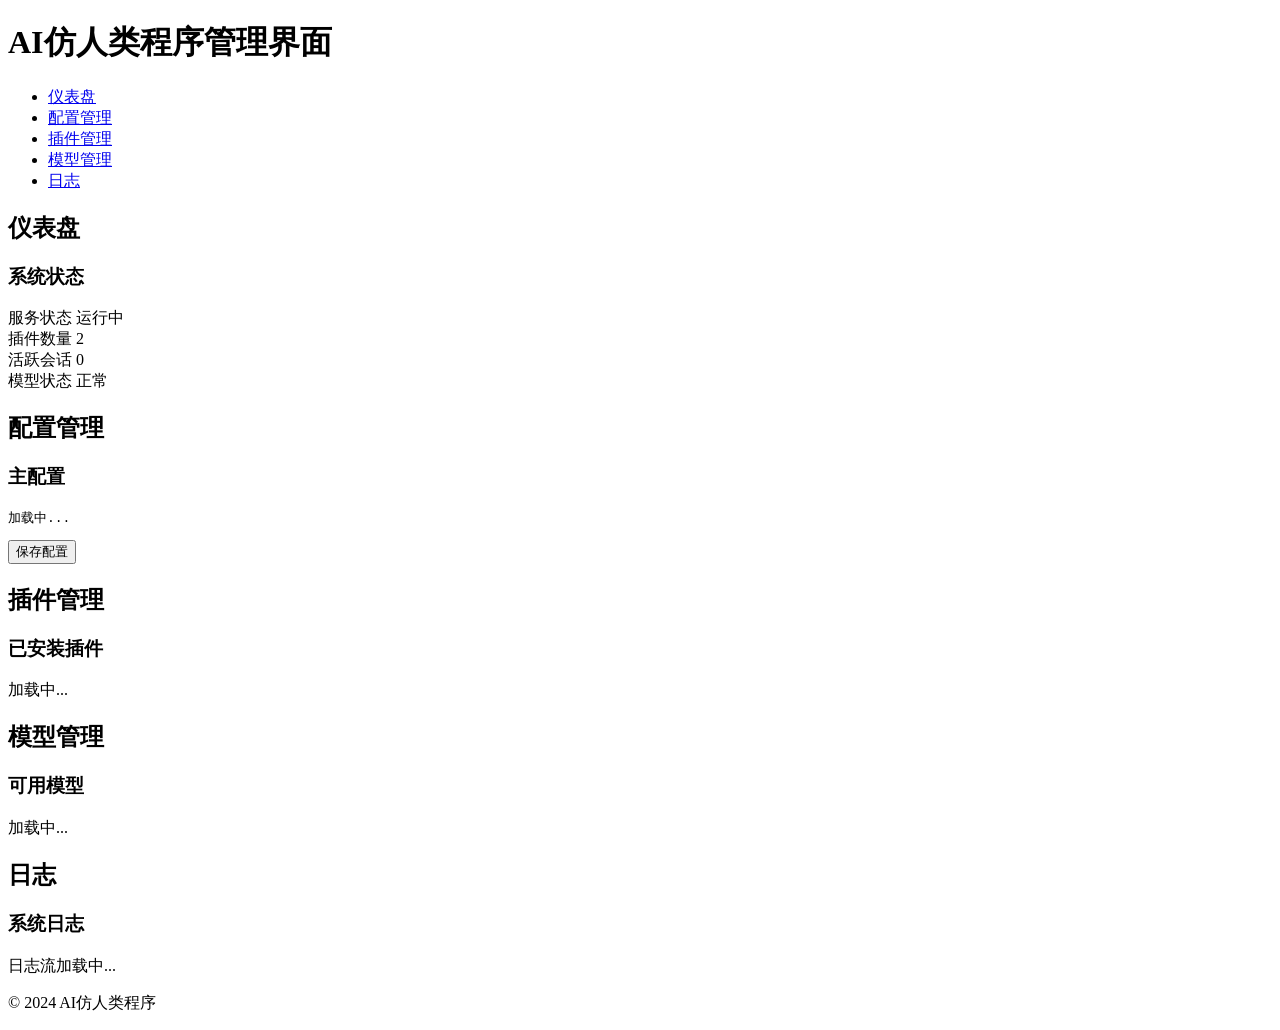
==== webui/templates/index.html @ f4cbf7e7 "Upload configuration files and WebUI static files" ====
<!DOCTYPE html>
<html lang="zh-CN">
<head>
    <meta charset="UTF-8">
    <meta name="viewport" content="width=device-width, initial-scale=1.0">
    <title>AI仿人类程序管理界面</title>
    <link rel="stylesheet" href="/static/css/styles.css">
</head>
<body>
    <div class="container">
        <header>
            <h1>AI仿人类程序管理界面</h1>
            <nav>
                <ul>
                    <li><a href="#dashboard">仪表盘</a></li>
                    <li><a href="#config">配置管理</a></li>
                    <li><a href="#plugins">插件管理</a></li>
                    <li><a href="#models">模型管理</a></li>
                    <li><a href="#logs">日志</a></li>
                </ul>
            </nav>
        </header>
        
        <main>
            <section id="dashboard">
                <h2>仪表盘</h2>
                <div class="card">
                    <h3>系统状态</h3>
                    <div class="status-grid">
                        <div class="status-item">
                            <span class="status-label">服务状态</span>
                            <span class="status-value" id="service-status">运行中</span>
                        </div>
                        <div class="status-item">
                            <span class="status-label">插件数量</span>
                            <span class="status-value" id="plugin-count">2</span>
                        </div>
                        <div class="status-item">
                            <span class="status-label">活跃会话</span>
                            <span class="status-value" id="session-count">0</span>
                        </div>
                        <div class="status-item">
                            <span class="status-label">模型状态</span>
                            <span class="status-value" id="model-status">正常</span>
                        </div>
                    </div>
                </div>
            </section>
            
            <section id="config">
                <h2>配置管理</h2>
                <div class="card">
                    <h3>主配置</h3>
                    <div class="config-content">
                        <pre id="config-json">加载中...</pre>
                        <button id="save-config">保存配置</button>
                    </div>
                </div>
            </section>
            
            <section id="plugins">
                <h2>插件管理</h2>
                <div class="card">
                    <h3>已安装插件</h3>
                    <div id="plugin-list">加载中...</div>
                </div>
            </section>
            
            <section id="models">
                <h2>模型管理</h2>
                <div class="card">
                    <h3>可用模型</h3>
                    <div id="model-list">加载中...</div>
                </div>
            </section>
            
            <section id="logs">
                <h2>日志</h2>
                <div class="card">
                    <h3>系统日志</h3>
                    <div id="logs-content" class="logs-container">
                        <p>日志流加载中...</p>
                    </div>
                </div>
            </section>
        </main>
        
        <footer>
            <p>© 2024 AI仿人类程序</p>
        </footer>
    </div>
    
    <script src="/static/js/main.js"></script>
</body>
</html>
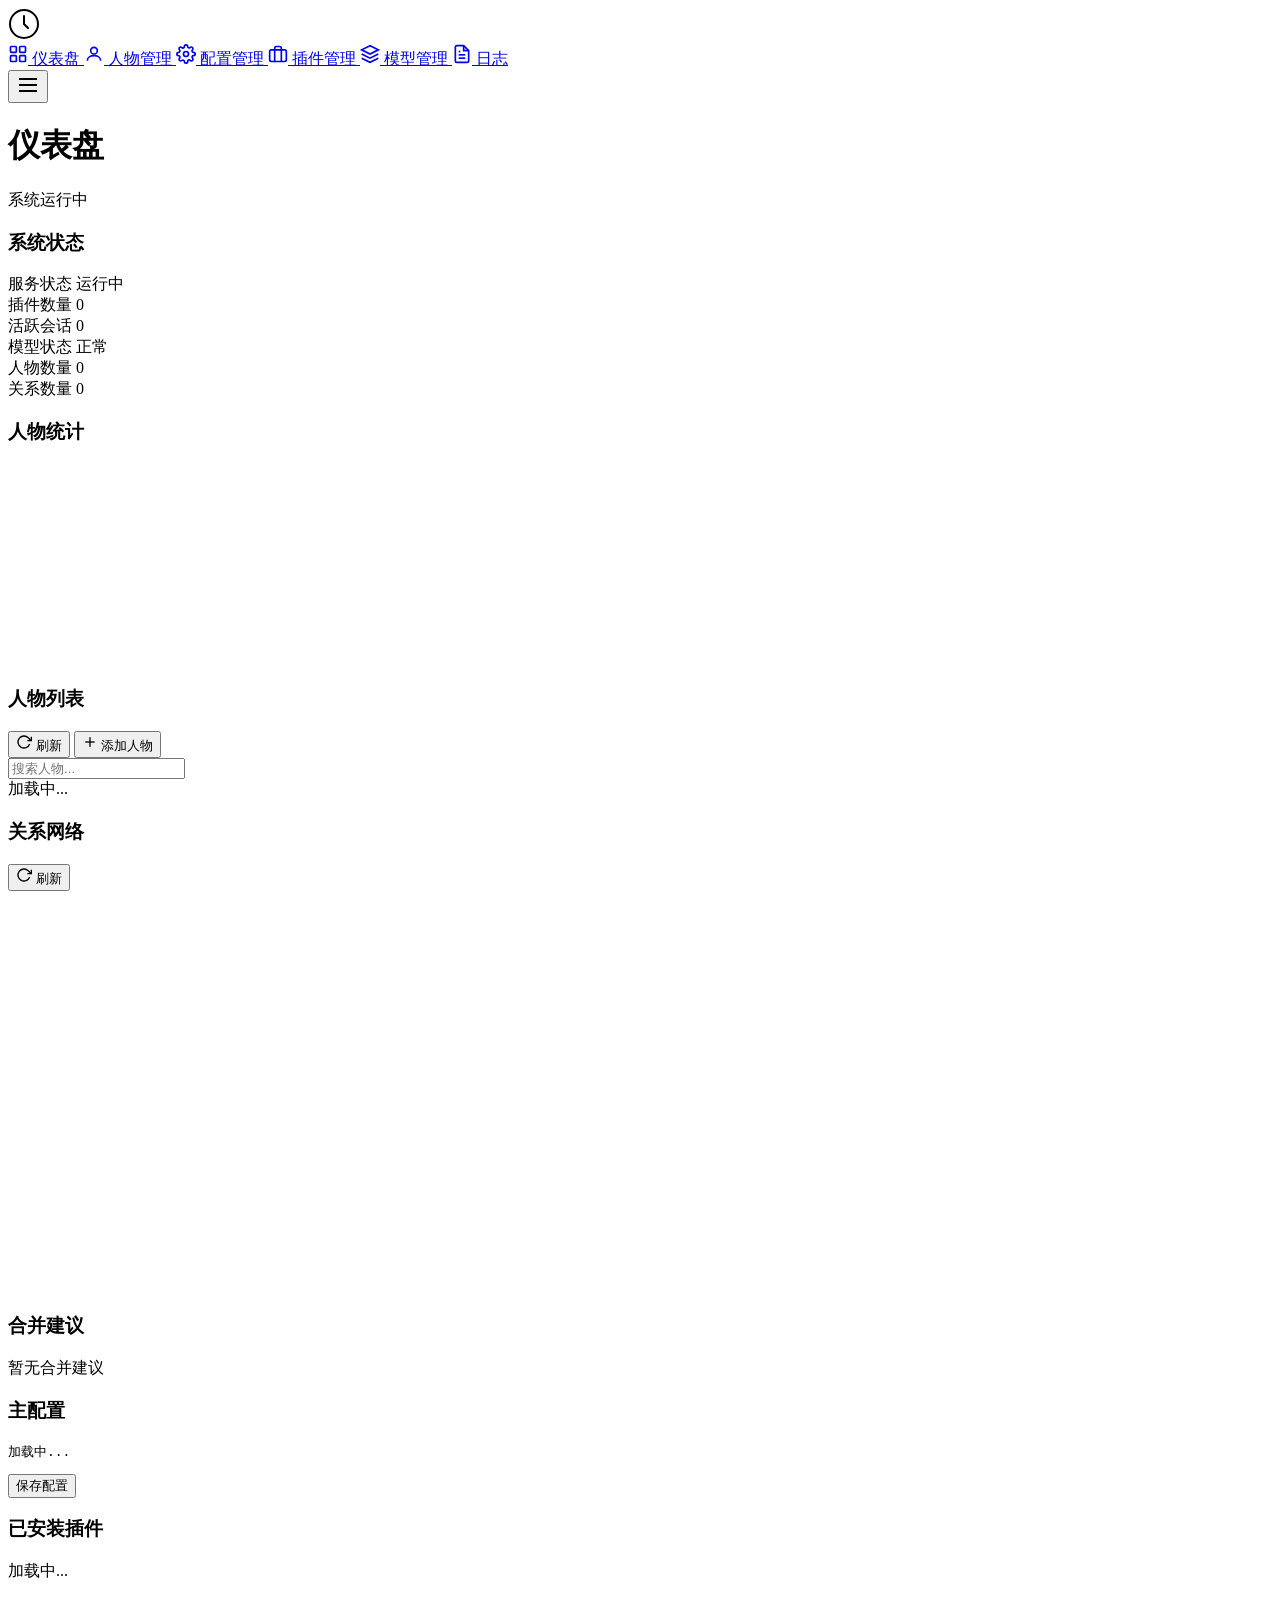
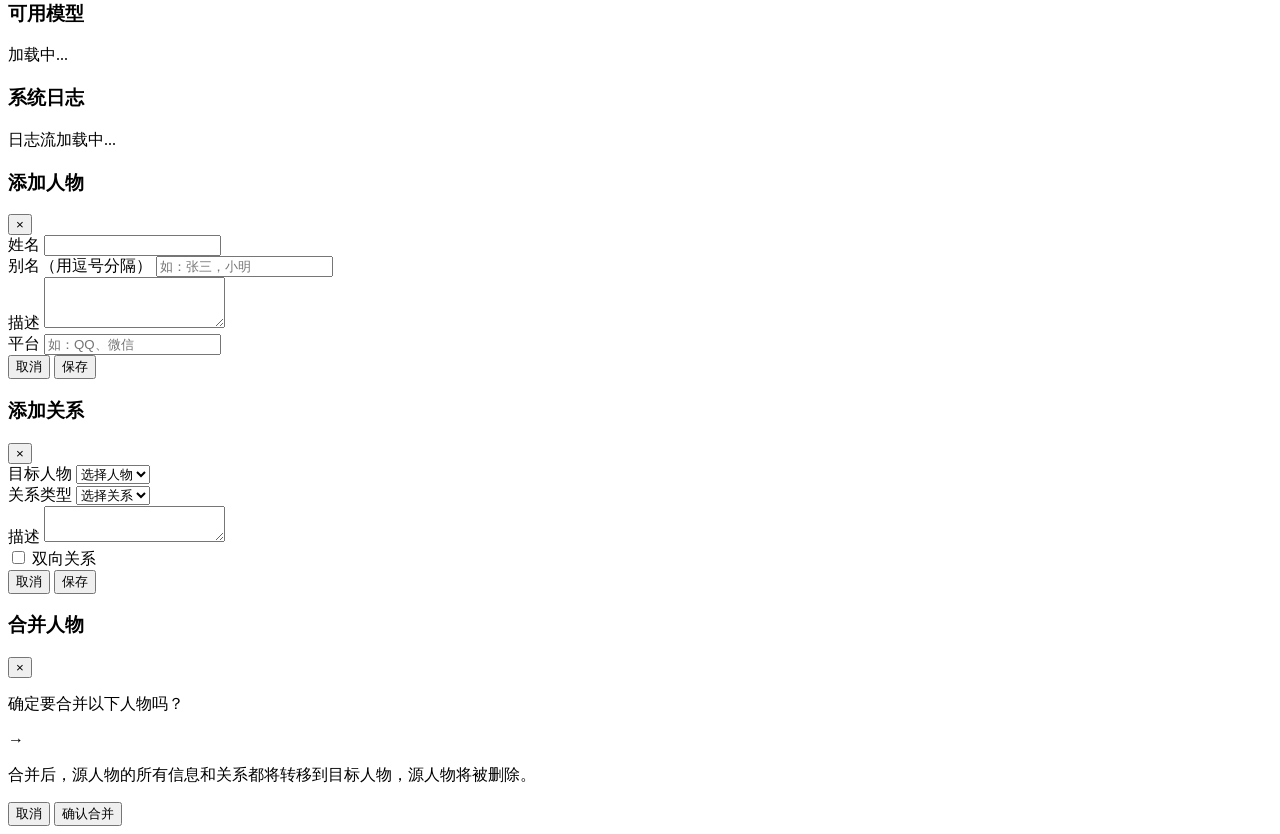
==== commit 82dd6eac: "feat: 人物关系网与可视化管理 Co-authored-by: traeagent <traeagent@users.noreply.github.com>" ====
--- a/webui/templates/index.html
+++ b/webui/templates/index.html
@@ -7,75 +7,206 @@
     <link rel="stylesheet" href="/static/css/styles.css">
 </head>
 <body>
-    <div class="container">
-        <header>
-            <h1>AI仿人类程序管理界面</h1>
-            <nav>
-                <ul>
-                    <li><a href="#dashboard">仪表盘</a></li>
-                    <li><a href="#config">配置管理</a></li>
-                    <li><a href="#plugins">插件管理</a></li>
-                    <li><a href="#models">模型管理</a></li>
-                    <li><a href="#logs">日志</a></li>
-                </ul>
-            </nav>
+    <div class="sidebar" id="sidebar">
+        <div class="sidebar-header">
+            <div class="logo">
+                <svg width="32" height="32" viewBox="0 0 32 32" fill="none">
+                    <circle cx="16" cy="16" r="14" stroke="currentColor" stroke-width="2"/>
+                    <path d="M16 8v8l4 4" stroke="currentColor" stroke-width="2" stroke-linecap="round"/>
+                </svg>
+            </div>
+        </div>
+        <nav class="sidebar-nav">
+            <a href="#dashboard" class="nav-item active" data-section="dashboard">
+                <svg width="20" height="20" viewBox="0 0 24 24" fill="none" stroke="currentColor" stroke-width="2">
+                    <rect x="3" y="3" width="7" height="7" rx="1"/>
+                    <rect x="14" y="3" width="7" height="7" rx="1"/>
+                    <rect x="3" y="14" width="7" height="7" rx="1"/>
+                    <rect x="14" y="14" width="7" height="7" rx="1"/>
+                </svg>
+                <span>仪表盘</span>
+            </a>
+            <a href="#characters" class="nav-item" data-section="characters">
+                <svg width="20" height="20" viewBox="0 0 24 24" fill="none" stroke="currentColor" stroke-width="2">
+                    <circle cx="12" cy="8" r="4"/>
+                    <path d="M4 20c0-4 4-6 8-6s8 2 8 6"/>
+                </svg>
+                <span>人物管理</span>
+            </a>
+            <a href="#config" class="nav-item" data-section="config">
+                <svg width="20" height="20" viewBox="0 0 24 24" fill="none" stroke="currentColor" stroke-width="2">
+                    <circle cx="12" cy="12" r="3"/>
+                    <path d="M19.4 15a1.65 1.65 0 0 0 .33 1.82l.06.06a2 2 0 0 1 0 2.83 2 2 0 0 1-2.83 0l-.06-.06a1.65 1.65 0 0 0-1.82-.33 1.65 1.65 0 0 0-1 1.51V21a2 2 0 0 1-2 2 2 2 0 0 1-2-2v-.09A1.65 1.65 0 0 0 9 19.4a1.65 1.65 0 0 0-1.82.33l-.06.06a2 2 0 0 1-2.83 0 2 2 0 0 1 0-2.83l.06-.06a1.65 1.65 0 0 0 .33-1.82 1.65 1.65 0 0 0-1.51-1H3a2 2 0 0 1-2-2 2 2 0 0 1 2-2h.09A1.65 1.65 0 0 0 4.6 9a1.65 1.65 0 0 0-.33-1.82l-.06-.06a2 2 0 0 1 0-2.83 2 2 0 0 1 2.83 0l.06.06a1.65 1.65 0 0 0 1.82.33H9a1.65 1.65 0 0 0 1-1.51V3a2 2 0 0 1 2-2 2 2 0 0 1 2 2v.09a1.65 1.65 0 0 0 1 1.51 1.65 1.65 0 0 0 1.82-.33l.06-.06a2 2 0 0 1 2.83 0 2 2 0 0 1 0 2.83l-.06.06a1.65 1.65 0 0 0-.33 1.82V9a1.65 1.65 0 0 0 1.51 1H21a2 2 0 0 1 2 2 2 2 0 0 1-2 2h-.09a1.65 1.65 0 0 0-1.51 1z"/>
+                </svg>
+                <span>配置管理</span>
+            </a>
+            <a href="#plugins" class="nav-item" data-section="plugins">
+                <svg width="20" height="20" viewBox="0 0 24 24" fill="none" stroke="currentColor" stroke-width="2">
+                    <rect x="2" y="7" width="20" height="14" rx="2" ry="2"/>
+                    <path d="M16 21V5a2 2 0 0 0-2-2h-4a2 2 0 0 0-2 2v16"/>
+                </svg>
+                <span>插件管理</span>
+            </a>
+            <a href="#models" class="nav-item" data-section="models">
+                <svg width="20" height="20" viewBox="0 0 24 24" fill="none" stroke="currentColor" stroke-width="2">
+                    <path d="M12 2L2 7l10 5 10-5-10-5z"/>
+                    <path d="M2 17l10 5 10-5"/>
+                    <path d="M2 12l10 5 10-5"/>
+                </svg>
+                <span>模型管理</span>
+            </a>
+            <a href="#logs" class="nav-item" data-section="logs">
+                <svg width="20" height="20" viewBox="0 0 24 24" fill="none" stroke="currentColor" stroke-width="2">
+                    <path d="M14 2H6a2 2 0 0 0-2 2v16a2 2 0 0 0 2 2h12a2 2 0 0 0 2-2V8z"/>
+                    <polyline points="14 2 14 8 20 8"/>
+                    <line x1="16" y1="13" x2="8" y2="13"/>
+                    <line x1="16" y1="17" x2="8" y2="17"/>
+                    <polyline points="10 9 9 9 8 9"/>
+                </svg>
+                <span>日志</span>
+            </a>
+        </nav>
+    </div>
+    
+    <button class="mobile-menu-btn" id="mobileMenuBtn">
+        <svg width="24" height="24" viewBox="0 0 24 24" fill="none" stroke="currentColor" stroke-width="2">
+            <line x1="3" y1="12" x2="21" y2="12"/>
+            <line x1="3" y1="6" x2="21" y2="6"/>
+            <line x1="3" y1="18" x2="21" y2="18"/>
+        </svg>
+    </button>
+    
+    <div class="main-content">
+        <header class="topbar">
+            <div class="topbar-title">
+                <h1 id="pageTitle">仪表盘</h1>
+            </div>
+            <div class="topbar-actions">
+                <span class="status-indicator online"></span>
+                <span class="status-text">系统运行中</span>
+            </div>
         </header>
         
-        <main>
-            <section id="dashboard">
-                <h2>仪表盘</h2>
-                <div class="card">
-                    <h3>系统状态</h3>
-                    <div class="status-grid">
-                        <div class="status-item">
-                            <span class="status-label">服务状态</span>
-                            <span class="status-value" id="service-status">运行中</span>
+        <main class="content-area">
+            <section id="dashboard" class="content-section active">
+                <div class="card-grid">
+                    <div class="card">
+                        <h3>系统状态</h3>
+                        <div class="status-grid">
+                            <div class="status-item">
+                                <span class="status-label">服务状态</span>
+                                <span class="status-value" id="service-status">运行中</span>
+                            </div>
+                            <div class="status-item">
+                                <span class="status-label">插件数量</span>
+                                <span class="status-value" id="plugin-count">0</span>
+                            </div>
+                            <div class="status-item">
+                                <span class="status-label">活跃会话</span>
+                                <span class="status-value" id="session-count">0</span>
+                            </div>
+                            <div class="status-item">
+                                <span class="status-label">模型状态</span>
+                                <span class="status-value" id="model-status">正常</span>
+                            </div>
+                            <div class="status-item">
+                                <span class="status-label">人物数量</span>
+                                <span class="status-value" id="character-count">0</span>
+                            </div>
+                            <div class="status-item">
+                                <span class="status-label">关系数量</span>
+                                <span class="status-value" id="relationship-count">0</span>
+                            </div>
                         </div>
-                        <div class="status-item">
-                            <span class="status-label">插件数量</span>
-                            <span class="status-value" id="plugin-count">2</span>
+                    </div>
+                    
+                    <div class="card">
+                        <h3>人物统计</h3>
+                        <canvas id="characterStatsChart" width="300" height="200"></canvas>
+                    </div>
+                </div>
+            </section>
+            
+            <section id="characters" class="content-section">
+                <div class="card">
+                    <div class="card-header">
+                        <h3>人物列表</h3>
+                        <div class="card-actions">
+                            <button class="btn btn-secondary" id="refreshCharacters">
+                                <svg width="16" height="16" viewBox="0 0 24 24" fill="none" stroke="currentColor" stroke-width="2">
+                                    <polyline points="23 4 23 10 17 10"/>
+                                    <path d="M20.49 15a9 9 0 1 1-2.12-9.36L23 10"/>
+                                </svg>
+                                刷新
+                            </button>
+                            <button class="btn btn-primary" id="addCharacter">
+                                <svg width="16" height="16" viewBox="0 0 24 24" fill="none" stroke="currentColor" stroke-width="2">
+                                    <line x1="12" y1="5" x2="12" y2="19"/>
+                                    <line x1="5" y1="12" x2="19" y2="12"/>
+                                </svg>
+                                添加人物
+                            </button>
                         </div>
-                        <div class="status-item">
-                            <span class="status-label">活跃会话</span>
-                            <span class="status-value" id="session-count">0</span>
-                        </div>
-                        <div class="status-item">
-                            <span class="status-label">模型状态</span>
-                            <span class="status-value" id="model-status">正常</span>
-                        </div>
-                    </div>
-                </div>
-            </section>
-            
-            <section id="config">
-                <h2>配置管理</h2>
+                    </div>
+                    <div class="search-bar">
+                        <input type="text" id="characterSearch" placeholder="搜索人物..." class="search-input">
+                    </div>
+                    <div class="character-list" id="characterList">
+                        <div class="loading">加载中...</div>
+                    </div>
+                </div>
+                
+                <div class="card">
+                    <div class="card-header">
+                        <h3>关系网络</h3>
+                        <button class="btn btn-secondary" id="refreshNetwork">
+                            <svg width="16" height="16" viewBox="0 0 24 24" fill="none" stroke="currentColor" stroke-width="2">
+                                <polyline points="23 4 23 10 17 10"/>
+                                <path d="M20.49 15a9 9 0 1 1-2.12-9.36L23 10"/>
+                            </svg>
+                            刷新
+                        </button>
+                    </div>
+                    <div class="network-container" id="networkContainer">
+                        <svg id="relationshipNetwork" width="100%" height="400"></svg>
+                    </div>
+                </div>
+                
+                <div class="card">
+                    <div class="card-header">
+                        <h3>合并建议</h3>
+                    </div>
+                    <div class="merge-suggestions" id="mergeSuggestions">
+                        <p class="empty-state">暂无合并建议</p>
+                    </div>
+                </div>
+            </section>
+            
+            <section id="config" class="content-section">
                 <div class="card">
                     <h3>主配置</h3>
                     <div class="config-content">
                         <pre id="config-json">加载中...</pre>
-                        <button id="save-config">保存配置</button>
-                    </div>
-                </div>
-            </section>
-            
-            <section id="plugins">
-                <h2>插件管理</h2>
+                        <button id="save-config" class="btn btn-primary">保存配置</button>
+                    </div>
+                </div>
+            </section>
+            
+            <section id="plugins" class="content-section">
                 <div class="card">
                     <h3>已安装插件</h3>
                     <div id="plugin-list">加载中...</div>
                 </div>
             </section>
             
-            <section id="models">
-                <h2>模型管理</h2>
+            <section id="models" class="content-section">
                 <div class="card">
                     <h3>可用模型</h3>
                     <div id="model-list">加载中...</div>
                 </div>
             </section>
             
-            <section id="logs">
-                <h2>日志</h2>
+            <section id="logs" class="content-section">
                 <div class="card">
                     <h3>系统日志</h3>
                     <div id="logs-content" class="logs-container">
@@ -84,11 +215,116 @@
                 </div>
             </section>
         </main>
-        
-        <footer>
-            <p>© 2024 AI仿人类程序</p>
-        </footer>
-    </div>
+    </div>
+    
+    <div class="modal" id="characterModal">
+        <div class="modal-backdrop"></div>
+        <div class="modal-content">
+            <div class="modal-header">
+                <h3 id="modalTitle">添加人物</h3>
+                <button class="modal-close" id="closeModal">&times;</button>
+            </div>
+            <div class="modal-body">
+                <form id="characterForm">
+                    <input type="hidden" id="characterId">
+                    <div class="form-group">
+                        <label for="characterName">姓名</label>
+                        <input type="text" id="characterName" required>
+                    </div>
+                    <div class="form-group">
+                        <label for="characterAliases">别名（用逗号分隔）</label>
+                        <input type="text" id="characterAliases" placeholder="如：张三，小明">
+                    </div>
+                    <div class="form-group">
+                        <label for="characterDescription">描述</label>
+                        <textarea id="characterDescription" rows="3"></textarea>
+                    </div>
+                    <div class="form-group">
+                        <label for="characterPlatform">平台</label>
+                        <input type="text" id="characterPlatform" placeholder="如：QQ、微信">
+                    </div>
+                </form>
+            </div>
+            <div class="modal-footer">
+                <button class="btn btn-secondary" id="cancelCharacter">取消</button>
+                <button class="btn btn-primary" id="saveCharacter">保存</button>
+            </div>
+        </div>
+    </div>
+    
+    <div class="modal" id="relationshipModal">
+        <div class="modal-backdrop"></div>
+        <div class="modal-content">
+            <div class="modal-header">
+                <h3>添加关系</h3>
+                <button class="modal-close" id="closeRelationshipModal">&times;</button>
+            </div>
+            <div class="modal-body">
+                <form id="relationshipForm">
+                    <input type="hidden" id="relationshipSourceId">
+                    <div class="form-group">
+                        <label for="relationshipTarget">目标人物</label>
+                        <select id="relationshipTarget" required>
+                            <option value="">选择人物</option>
+                        </select>
+                    </div>
+                    <div class="form-group">
+                        <label for="relationshipType">关系类型</label>
+                        <select id="relationshipType" required>
+                            <option value="">选择关系</option>
+                            <option value="朋友">朋友</option>
+                            <option value="家人">家人</option>
+                            <option value="同事">同事</option>
+                            <option value="师生">师生</option>
+                            <option value="配偶">配偶</option>
+                            <option value="恋人">恋人</option>
+                            <option value="敌人">敌人</option>
+                            <option value="其他">其他</option>
+                        </select>
+                    </div>
+                    <div class="form-group">
+                        <label for="relationshipDescription">描述</label>
+                        <textarea id="relationshipDescription" rows="2"></textarea>
+                    </div>
+                    <div class="form-group checkbox-group">
+                        <label>
+                            <input type="checkbox" id="relationshipBidirectional">
+                            双向关系
+                        </label>
+                    </div>
+                </form>
+            </div>
+            <div class="modal-footer">
+                <button class="btn btn-secondary" id="cancelRelationship">取消</button>
+                <button class="btn btn-primary" id="saveRelationship">保存</button>
+            </div>
+        </div>
+    </div>
+    
+    <div class="modal" id="mergeModal">
+        <div class="modal-backdrop"></div>
+        <div class="modal-content">
+            <div class="modal-header">
+                <h3>合并人物</h3>
+                <button class="modal-close" id="closeMergeModal">&times;</button>
+            </div>
+            <div class="modal-body">
+                <p class="merge-info">确定要合并以下人物吗？</p>
+                <div class="merge-preview">
+                    <div class="merge-item" id="mergeSource"></div>
+                    <span class="merge-arrow">→</span>
+                    <div class="merge-item" id="mergeTarget"></div>
+                </div>
+                <p class="merge-warning">合并后，源人物的所有信息和关系都将转移到目标人物，源人物将被删除。</p>
+            </div>
+            <div class="modal-footer">
+                <button class="btn btn-secondary" id="cancelMerge">取消</button>
+                <button class="btn btn-danger" id="confirmMerge">确认合并</button>
+            </div>
+        </div>
+    </div>
+    
+    <div class="toast" id="toast"></div>
     
     <script src="/static/js/main.js"></script>
 </body>
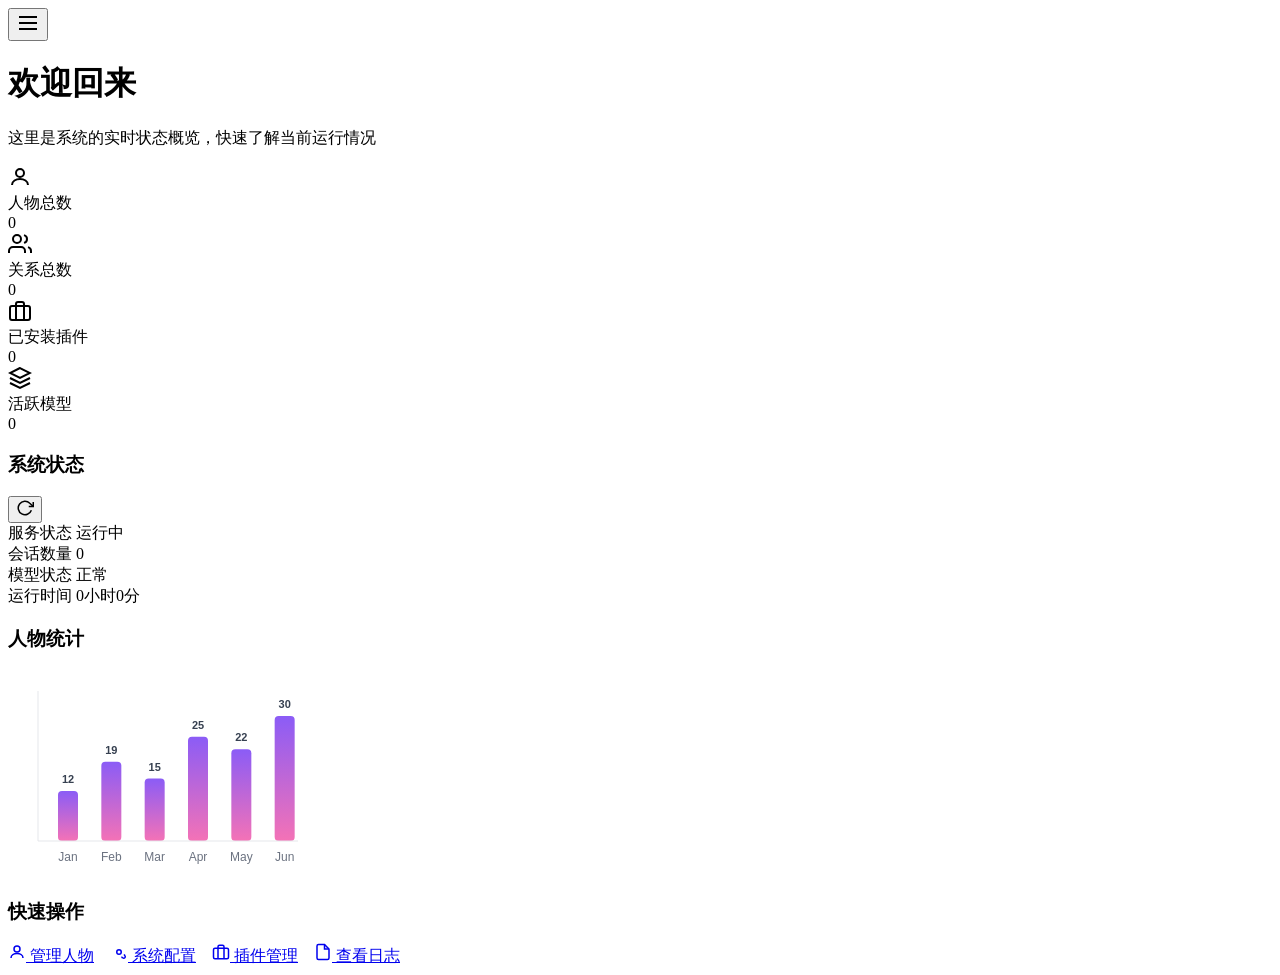
==== commit 5e642085: "feat: 拆分并美化WebUI页面 Co-authored-by: traeagent <traeagent@users.noreply.github.com>" ====
--- a/webui/templates/index.html
+++ b/webui/templates/index.html
@@ -3,70 +3,14 @@
 <head>
     <meta charset="UTF-8">
     <meta name="viewport" content="width=device-width, initial-scale=1.0">
-    <title>AI仿人类程序管理界面</title>
+    <title>仪表盘 - AI仿人类程序管理</title>
+    <link rel="preconnect" href="https://fonts.googleapis.com">
+    <link rel="preconnect" href="https://fonts.gstatic.com" crossorigin>
+    <link href="https://fonts.googleapis.com/css2?family=Inter:wght@400;500;600;700&display=swap" rel="stylesheet">
     <link rel="stylesheet" href="/static/css/styles.css">
 </head>
 <body>
-    <div class="sidebar" id="sidebar">
-        <div class="sidebar-header">
-            <div class="logo">
-                <svg width="32" height="32" viewBox="0 0 32 32" fill="none">
-                    <circle cx="16" cy="16" r="14" stroke="currentColor" stroke-width="2"/>
-                    <path d="M16 8v8l4 4" stroke="currentColor" stroke-width="2" stroke-linecap="round"/>
-                </svg>
-            </div>
-        </div>
-        <nav class="sidebar-nav">
-            <a href="#dashboard" class="nav-item active" data-section="dashboard">
-                <svg width="20" height="20" viewBox="0 0 24 24" fill="none" stroke="currentColor" stroke-width="2">
-                    <rect x="3" y="3" width="7" height="7" rx="1"/>
-                    <rect x="14" y="3" width="7" height="7" rx="1"/>
-                    <rect x="3" y="14" width="7" height="7" rx="1"/>
-                    <rect x="14" y="14" width="7" height="7" rx="1"/>
-                </svg>
-                <span>仪表盘</span>
-            </a>
-            <a href="#characters" class="nav-item" data-section="characters">
-                <svg width="20" height="20" viewBox="0 0 24 24" fill="none" stroke="currentColor" stroke-width="2">
-                    <circle cx="12" cy="8" r="4"/>
-                    <path d="M4 20c0-4 4-6 8-6s8 2 8 6"/>
-                </svg>
-                <span>人物管理</span>
-            </a>
-            <a href="#config" class="nav-item" data-section="config">
-                <svg width="20" height="20" viewBox="0 0 24 24" fill="none" stroke="currentColor" stroke-width="2">
-                    <circle cx="12" cy="12" r="3"/>
-                    <path d="M19.4 15a1.65 1.65 0 0 0 .33 1.82l.06.06a2 2 0 0 1 0 2.83 2 2 0 0 1-2.83 0l-.06-.06a1.65 1.65 0 0 0-1.82-.33 1.65 1.65 0 0 0-1 1.51V21a2 2 0 0 1-2 2 2 2 0 0 1-2-2v-.09A1.65 1.65 0 0 0 9 19.4a1.65 1.65 0 0 0-1.82.33l-.06.06a2 2 0 0 1-2.83 0 2 2 0 0 1 0-2.83l.06-.06a1.65 1.65 0 0 0 .33-1.82 1.65 1.65 0 0 0-1.51-1H3a2 2 0 0 1-2-2 2 2 0 0 1 2-2h.09A1.65 1.65 0 0 0 4.6 9a1.65 1.65 0 0 0-.33-1.82l-.06-.06a2 2 0 0 1 0-2.83 2 2 0 0 1 2.83 0l.06.06a1.65 1.65 0 0 0 1.82.33H9a1.65 1.65 0 0 0 1-1.51V3a2 2 0 0 1 2-2 2 2 0 0 1 2 2v.09a1.65 1.65 0 0 0 1 1.51 1.65 1.65 0 0 0 1.82-.33l.06-.06a2 2 0 0 1 2.83 0 2 2 0 0 1 0 2.83l-.06.06a1.65 1.65 0 0 0-.33 1.82V9a1.65 1.65 0 0 0 1.51 1H21a2 2 0 0 1 2 2 2 2 0 0 1-2 2h-.09a1.65 1.65 0 0 0-1.51 1z"/>
-                </svg>
-                <span>配置管理</span>
-            </a>
-            <a href="#plugins" class="nav-item" data-section="plugins">
-                <svg width="20" height="20" viewBox="0 0 24 24" fill="none" stroke="currentColor" stroke-width="2">
-                    <rect x="2" y="7" width="20" height="14" rx="2" ry="2"/>
-                    <path d="M16 21V5a2 2 0 0 0-2-2h-4a2 2 0 0 0-2 2v16"/>
-                </svg>
-                <span>插件管理</span>
-            </a>
-            <a href="#models" class="nav-item" data-section="models">
-                <svg width="20" height="20" viewBox="0 0 24 24" fill="none" stroke="currentColor" stroke-width="2">
-                    <path d="M12 2L2 7l10 5 10-5-10-5z"/>
-                    <path d="M2 17l10 5 10-5"/>
-                    <path d="M2 12l10 5 10-5"/>
-                </svg>
-                <span>模型管理</span>
-            </a>
-            <a href="#logs" class="nav-item" data-section="logs">
-                <svg width="20" height="20" viewBox="0 0 24 24" fill="none" stroke="currentColor" stroke-width="2">
-                    <path d="M14 2H6a2 2 0 0 0-2 2v16a2 2 0 0 0 2 2h12a2 2 0 0 0 2-2V8z"/>
-                    <polyline points="14 2 14 8 20 8"/>
-                    <line x1="16" y1="13" x2="8" y2="13"/>
-                    <line x1="16" y1="17" x2="8" y2="17"/>
-                    <polyline points="10 9 9 9 8 9"/>
-                </svg>
-                <span>日志</span>
-            </a>
-        </nav>
-    </div>
+    <div class="sidebar" id="sidebar"></div>
     
     <button class="mobile-menu-btn" id="mobileMenuBtn">
         <svg width="24" height="24" viewBox="0 0 24 24" fill="none" stroke="currentColor" stroke-width="2">
@@ -77,255 +21,269 @@
     </button>
     
     <div class="main-content">
-        <header class="topbar">
-            <div class="topbar-title">
-                <h1 id="pageTitle">仪表盘</h1>
-            </div>
-            <div class="topbar-actions">
-                <span class="status-indicator online"></span>
-                <span class="status-text">系统运行中</span>
-            </div>
-        </header>
+        <header class="topbar" id="topbar"></header>
         
         <main class="content-area">
-            <section id="dashboard" class="content-section active">
-                <div class="card-grid">
-                    <div class="card">
-                        <h3>系统状态</h3>
-                        <div class="status-grid">
-                            <div class="status-item">
-                                <span class="status-label">服务状态</span>
-                                <span class="status-value" id="service-status">运行中</span>
-                            </div>
-                            <div class="status-item">
-                                <span class="status-label">插件数量</span>
-                                <span class="status-value" id="plugin-count">0</span>
-                            </div>
-                            <div class="status-item">
-                                <span class="status-label">活跃会话</span>
-                                <span class="status-value" id="session-count">0</span>
-                            </div>
-                            <div class="status-item">
-                                <span class="status-label">模型状态</span>
-                                <span class="status-value" id="model-status">正常</span>
-                            </div>
-                            <div class="status-item">
-                                <span class="status-label">人物数量</span>
-                                <span class="status-value" id="character-count">0</span>
-                            </div>
-                            <div class="status-item">
-                                <span class="status-label">关系数量</span>
-                                <span class="status-value" id="relationship-count">0</span>
-                            </div>
-                        </div>
-                    </div>
-                    
-                    <div class="card">
-                        <h3>人物统计</h3>
-                        <canvas id="characterStatsChart" width="300" height="200"></canvas>
-                    </div>
-                </div>
-            </section>
-            
-            <section id="characters" class="content-section">
+            <div class="page-header">
+                <h1 class="page-title">欢迎回来</h1>
+                <p class="page-description">这里是系统的实时状态概览，快速了解当前运行情况</p>
+            </div>
+            
+            <div class="stats-grid">
+                <div class="stat-card">
+                    <div class="stat-icon primary">
+                        <svg width="24" height="24" viewBox="0 0 24 24" fill="none" stroke="currentColor" stroke-width="2">
+                            <circle cx="12" cy="8" r="4"/>
+                            <path d="M4 20c0-4 4-6 8-6s8 2 8 6"/>
+                        </svg>
+                    </div>
+                    <div class="stat-label">人物总数</div>
+                    <div class="stat-value" id="character-count">0</div>
+                </div>
+                
+                <div class="stat-card">
+                    <div class="stat-icon secondary">
+                        <svg width="24" height="24" viewBox="0 0 24 24" fill="none" stroke="currentColor" stroke-width="2">
+                            <path d="M17 21v-2a4 4 0 0 0-4-4H5a4 4 0 0 0-4 4v2"/>
+                            <circle cx="9" cy="7" r="4"/>
+                            <path d="M23 21v-2a4 4 0 0 0-3-3.87"/>
+                            <path d="M16 3.13a4 4 0 0 1 0 7.75"/>
+                        </svg>
+                    </div>
+                    <div class="stat-label">关系总数</div>
+                    <div class="stat-value" id="relationship-count">0</div>
+                </div>
+                
+                <div class="stat-card">
+                    <div class="stat-icon success">
+                        <svg width="24" height="24" viewBox="0 0 24 24" fill="none" stroke="currentColor" stroke-width="2">
+                            <rect x="2" y="7" width="20" height="14" rx="2" ry="2"/>
+                            <path d="M16 21V5a2 2 0 0 0-2-2h-4a2 2 0 0 0-2 2v16"/>
+                        </svg>
+                    </div>
+                    <div class="stat-label">已安装插件</div>
+                    <div class="stat-value" id="plugin-count">0</div>
+                </div>
+                
+                <div class="stat-card">
+                    <div class="stat-icon warning">
+                        <svg width="24" height="24" viewBox="0 0 24 24" fill="none" stroke="currentColor" stroke-width="2">
+                            <path d="M12 2L2 7l10 5 10-5-10-5z"/>
+                            <path d="M2 17l10 5 10-5"/>
+                            <path d="M2 12l10 5 10-5"/>
+                        </svg>
+                    </div>
+                    <div class="stat-label">活跃模型</div>
+                    <div class="stat-value" id="model-count">0</div>
+                </div>
+            </div>
+            
+            <div class="card-grid">
                 <div class="card">
                     <div class="card-header">
-                        <h3>人物列表</h3>
+                        <h3 class="card-title">系统状态</h3>
                         <div class="card-actions">
-                            <button class="btn btn-secondary" id="refreshCharacters">
-                                <svg width="16" height="16" viewBox="0 0 24 24" fill="none" stroke="currentColor" stroke-width="2">
+                            <button class="btn-icon" onclick="updateStats()" title="刷新">
+                                <svg width="18" height="18" viewBox="0 0 24 24" fill="none" stroke="currentColor" stroke-width="2">
                                     <polyline points="23 4 23 10 17 10"/>
                                     <path d="M20.49 15a9 9 0 1 1-2.12-9.36L23 10"/>
                                 </svg>
-                                刷新
                             </button>
-                            <button class="btn btn-primary" id="addCharacter">
-                                <svg width="16" height="16" viewBox="0 0 24 24" fill="none" stroke="currentColor" stroke-width="2">
-                                    <line x1="12" y1="5" x2="12" y2="19"/>
-                                    <line x1="5" y1="12" x2="19" y2="12"/>
-                                </svg>
-                                添加人物
-                            </button>
-                        </div>
-                    </div>
-                    <div class="search-bar">
-                        <input type="text" id="characterSearch" placeholder="搜索人物..." class="search-input">
-                    </div>
-                    <div class="character-list" id="characterList">
-                        <div class="loading">加载中...</div>
+                        </div>
+                    </div>
+                    <div class="status-grid" style="grid-template-columns: repeat(2, 1fr);">
+                        <div class="status-item">
+                            <span class="status-label">服务状态</span>
+                            <span class="status-value" id="service-status" style="font-size: 16px;">运行中</span>
+                        </div>
+                        <div class="status-item">
+                            <span class="status-label">会话数量</span>
+                            <span class="status-value" id="session-count" style="font-size: 16px;">0</span>
+                        </div>
+                        <div class="status-item">
+                            <span class="status-label">模型状态</span>
+                            <span class="status-value" id="model-status" style="font-size: 16px;">正常</span>
+                        </div>
+                        <div class="status-item">
+                            <span class="status-label">运行时间</span>
+                            <span class="status-value" id="uptime" style="font-size: 16px;">--</span>
+                        </div>
                     </div>
                 </div>
                 
                 <div class="card">
                     <div class="card-header">
-                        <h3>关系网络</h3>
-                        <button class="btn btn-secondary" id="refreshNetwork">
-                            <svg width="16" height="16" viewBox="0 0 24 24" fill="none" stroke="currentColor" stroke-width="2">
-                                <polyline points="23 4 23 10 17 10"/>
-                                <path d="M20.49 15a9 9 0 1 1-2.12-9.36L23 10"/>
-                            </svg>
-                            刷新
-                        </button>
-                    </div>
-                    <div class="network-container" id="networkContainer">
-                        <svg id="relationshipNetwork" width="100%" height="400"></svg>
-                    </div>
-                </div>
-                
-                <div class="card">
-                    <div class="card-header">
-                        <h3>合并建议</h3>
-                    </div>
-                    <div class="merge-suggestions" id="mergeSuggestions">
-                        <p class="empty-state">暂无合并建议</p>
-                    </div>
-                </div>
-            </section>
-            
-            <section id="config" class="content-section">
-                <div class="card">
-                    <h3>主配置</h3>
-                    <div class="config-content">
-                        <pre id="config-json">加载中...</pre>
-                        <button id="save-config" class="btn btn-primary">保存配置</button>
-                    </div>
-                </div>
-            </section>
-            
-            <section id="plugins" class="content-section">
-                <div class="card">
-                    <h3>已安装插件</h3>
-                    <div id="plugin-list">加载中...</div>
-                </div>
-            </section>
-            
-            <section id="models" class="content-section">
-                <div class="card">
-                    <h3>可用模型</h3>
-                    <div id="model-list">加载中...</div>
-                </div>
-            </section>
-            
-            <section id="logs" class="content-section">
-                <div class="card">
-                    <h3>系统日志</h3>
-                    <div id="logs-content" class="logs-container">
-                        <p>日志流加载中...</p>
-                    </div>
-                </div>
-            </section>
+                        <h3 class="card-title">人物统计</h3>
+                    </div>
+                    <canvas id="characterStatsChart" width="300" height="200"></canvas>
+                </div>
+            </div>
+            
+            <div class="card" style="margin-top: 24px;">
+                <div class="card-header">
+                    <h3 class="card-title">快速操作</h3>
+                </div>
+                <div style="display: flex; gap: 16px; flex-wrap: wrap;">
+                    <a href="/webui/characters.html" class="btn btn-primary">
+                        <svg width="18" height="18" viewBox="0 0 24 24" fill="none" stroke="currentColor" stroke-width="2">
+                            <circle cx="12" cy="8" r="4"/>
+                            <path d="M4 20c0-4 4-6 8-6s8 2 8 6"/>
+                        </svg>
+                        管理人物
+                    </a>
+                    <a href="/webui/config.html" class="btn btn-secondary">
+                        <svg width="18" height="18" viewBox="0 0 24 24" fill="none" stroke="currentColor" stroke-width="2">
+                            <circle cx="12" cy="12" r="3"/>
+                            <path d="M19.4 15a1.65 1.65 0 0 0 .33 1.82l.06.06a2 2 0 0 1 0 2.83 2 2 0 0 1-2.83 0l-.06-.06a1.65 1.65 0 0 0-1.82-.33"/>
+                        </svg>
+                        系统配置
+                    </a>
+                    <a href="/webui/plugins.html" class="btn btn-secondary">
+                        <svg width="18" height="18" viewBox="0 0 24 24" fill="none" stroke="currentColor" stroke-width="2">
+                            <rect x="2" y="7" width="20" height="14" rx="2" ry="2"/>
+                            <path d="M16 21V5a2 2 0 0 0-2-2h-4a2 2 0 0 0-2 2v16"/>
+                        </svg>
+                        插件管理
+                    </a>
+                    <a href="/webui/logs.html" class="btn btn-secondary">
+                        <svg width="18" height="18" viewBox="0 0 24 24" fill="none" stroke="currentColor" stroke-width="2">
+                            <path d="M14 2H6a2 2 0 0 0-2 2v16a2 2 0 0 0 2 2h12a2 2 0 0 0 2-2V8z"/>
+                            <polyline points="14 2 14 8 20 8"/>
+                        </svg>
+                        查看日志
+                    </a>
+                </div>
+            </div>
         </main>
     </div>
     
-    <div class="modal" id="characterModal">
-        <div class="modal-backdrop"></div>
-        <div class="modal-content">
-            <div class="modal-header">
-                <h3 id="modalTitle">添加人物</h3>
-                <button class="modal-close" id="closeModal">&times;</button>
-            </div>
-            <div class="modal-body">
-                <form id="characterForm">
-                    <input type="hidden" id="characterId">
-                    <div class="form-group">
-                        <label for="characterName">姓名</label>
-                        <input type="text" id="characterName" required>
-                    </div>
-                    <div class="form-group">
-                        <label for="characterAliases">别名（用逗号分隔）</label>
-                        <input type="text" id="characterAliases" placeholder="如：张三，小明">
-                    </div>
-                    <div class="form-group">
-                        <label for="characterDescription">描述</label>
-                        <textarea id="characterDescription" rows="3"></textarea>
-                    </div>
-                    <div class="form-group">
-                        <label for="characterPlatform">平台</label>
-                        <input type="text" id="characterPlatform" placeholder="如：QQ、微信">
-                    </div>
-                </form>
-            </div>
-            <div class="modal-footer">
-                <button class="btn btn-secondary" id="cancelCharacter">取消</button>
-                <button class="btn btn-primary" id="saveCharacter">保存</button>
-            </div>
-        </div>
-    </div>
-    
-    <div class="modal" id="relationshipModal">
-        <div class="modal-backdrop"></div>
-        <div class="modal-content">
-            <div class="modal-header">
-                <h3>添加关系</h3>
-                <button class="modal-close" id="closeRelationshipModal">&times;</button>
-            </div>
-            <div class="modal-body">
-                <form id="relationshipForm">
-                    <input type="hidden" id="relationshipSourceId">
-                    <div class="form-group">
-                        <label for="relationshipTarget">目标人物</label>
-                        <select id="relationshipTarget" required>
-                            <option value="">选择人物</option>
-                        </select>
-                    </div>
-                    <div class="form-group">
-                        <label for="relationshipType">关系类型</label>
-                        <select id="relationshipType" required>
-                            <option value="">选择关系</option>
-                            <option value="朋友">朋友</option>
-                            <option value="家人">家人</option>
-                            <option value="同事">同事</option>
-                            <option value="师生">师生</option>
-                            <option value="配偶">配偶</option>
-                            <option value="恋人">恋人</option>
-                            <option value="敌人">敌人</option>
-                            <option value="其他">其他</option>
-                        </select>
-                    </div>
-                    <div class="form-group">
-                        <label for="relationshipDescription">描述</label>
-                        <textarea id="relationshipDescription" rows="2"></textarea>
-                    </div>
-                    <div class="form-group checkbox-group">
-                        <label>
-                            <input type="checkbox" id="relationshipBidirectional">
-                            双向关系
-                        </label>
-                    </div>
-                </form>
-            </div>
-            <div class="modal-footer">
-                <button class="btn btn-secondary" id="cancelRelationship">取消</button>
-                <button class="btn btn-primary" id="saveRelationship">保存</button>
-            </div>
-        </div>
-    </div>
-    
-    <div class="modal" id="mergeModal">
-        <div class="modal-backdrop"></div>
-        <div class="modal-content">
-            <div class="modal-header">
-                <h3>合并人物</h3>
-                <button class="modal-close" id="closeMergeModal">&times;</button>
-            </div>
-            <div class="modal-body">
-                <p class="merge-info">确定要合并以下人物吗？</p>
-                <div class="merge-preview">
-                    <div class="merge-item" id="mergeSource"></div>
-                    <span class="merge-arrow">→</span>
-                    <div class="merge-item" id="mergeTarget"></div>
-                </div>
-                <p class="merge-warning">合并后，源人物的所有信息和关系都将转移到目标人物，源人物将被删除。</p>
-            </div>
-            <div class="modal-footer">
-                <button class="btn btn-secondary" id="cancelMerge">取消</button>
-                <button class="btn btn-danger" id="confirmMerge">确认合并</button>
-            </div>
-        </div>
-    </div>
-    
     <div class="toast" id="toast"></div>
     
-    <script src="/static/js/main.js"></script>
+    <script src="/static/js/layout.js"></script>
+    <script>
+        let startTime = Date.now();
+        
+        async function loadStatistics() {
+            try {
+                const response = await fetch('/api/statistics');
+                if (!response.ok) throw new Error('获取统计数据失败');
+                return await response.json();
+            } catch (error) {
+                console.error('获取统计数据失败:', error);
+                return {
+                    total_characters: 0,
+                    total_relationships: 0
+                };
+            }
+        }
+        
+        async function loadConfig() {
+            try {
+                const response = await fetch('/api/config');
+                if (!response.ok) throw new Error('获取配置失败');
+                return await response.json();
+            } catch (error) {
+                console.error('获取配置失败:', error);
+                return {};
+            }
+        }
+        
+        async function loadModels() {
+            try {
+                const response = await fetch('/api/models');
+                if (!response.ok) throw new Error('获取模型失败');
+                return await response.json();
+            } catch (error) {
+                console.error('获取模型失败:', error);
+                return {};
+            }
+        }
+        
+        async function updateStats() {
+            const stats = await loadStatistics();
+            const config = await loadConfig();
+            const models = await loadModels();
+            
+            document.getElementById('character-count').textContent = stats.total_characters || 0;
+            document.getElementById('relationship-count').textContent = stats.total_relationships || 0;
+            
+            const pluginCount = Object.keys(config.plugins || {}).length;
+            document.getElementById('plugin-count').textContent = pluginCount;
+            
+            const modelCount = Object.keys(models).length;
+            document.getElementById('model-count').textContent = modelCount;
+            
+            updateUptime();
+        }
+        
+        function updateUptime() {
+            const elapsed = Date.now() - startTime;
+            const hours = Math.floor(elapsed / 3600000);
+            const minutes = Math.floor((elapsed % 3600000) / 60000);
+            document.getElementById('uptime').textContent = `${hours}小时${minutes}分`;
+        }
+        
+        function renderChart() {
+            const canvas = document.getElementById('characterStatsChart');
+            const ctx = canvas.getContext('2d');
+            
+            const data = {
+                labels: ['Jan', 'Feb', 'Mar', 'Apr', 'May', 'Jun'],
+                values: [12, 19, 15, 25, 22, 30]
+            };
+            
+            const maxValue = Math.max(...data.values) * 1.2;
+            const barWidth = (canvas.width - 60) / data.values.length - 20;
+            const startX = 40;
+            const startY = 20;
+            const chartHeight = canvas.height - 50;
+            
+            ctx.fillStyle = '#9ca3af';
+            ctx.font = '12px Inter, sans-serif';
+            ctx.textAlign = 'center';
+            
+            data.values.forEach((value, index) => {
+                const barHeight = (value / maxValue) * chartHeight;
+                const x = startX + index * ((canvas.width - 40) / data.values.length) + 10;
+                const y = startY + chartHeight - barHeight;
+                
+                const gradient = ctx.createLinearGradient(x, y, x, y + barHeight);
+                gradient.addColorStop(0, '#8b5cf6');
+                gradient.addColorStop(1, '#f472b6');
+                
+                ctx.fillStyle = gradient;
+                ctx.beginPath();
+                ctx.roundRect(x, y, barWidth, barHeight, 4);
+                ctx.fill();
+                
+                ctx.fillStyle = '#6b7280';
+                ctx.fillText(data.labels[index], x + barWidth / 2, canvas.height - 10);
+                
+                ctx.fillStyle = '#374151';
+                ctx.font = 'bold 11px Inter, sans-serif';
+                ctx.fillText(value.toString(), x + barWidth / 2, y - 8);
+                ctx.font = '12px Inter, sans-serif';
+            });
+            
+            ctx.strokeStyle = '#e5e7eb';
+            ctx.lineWidth = 1;
+            ctx.beginPath();
+            ctx.moveTo(30, startY);
+            ctx.lineTo(30, startY + chartHeight);
+            ctx.lineTo(canvas.width - 10, startY + chartHeight);
+            ctx.stroke();
+        }
+        
+        document.addEventListener('DOMContentLoaded', async () => {
+            await updateStats();
+            renderChart();
+            
+            setInterval(updateUptime, 60000);
+            
+            setInterval(async () => {
+                await updateStats();
+            }, 30000);
+        });
+    </script>
 </body>
-</html>+</html>
